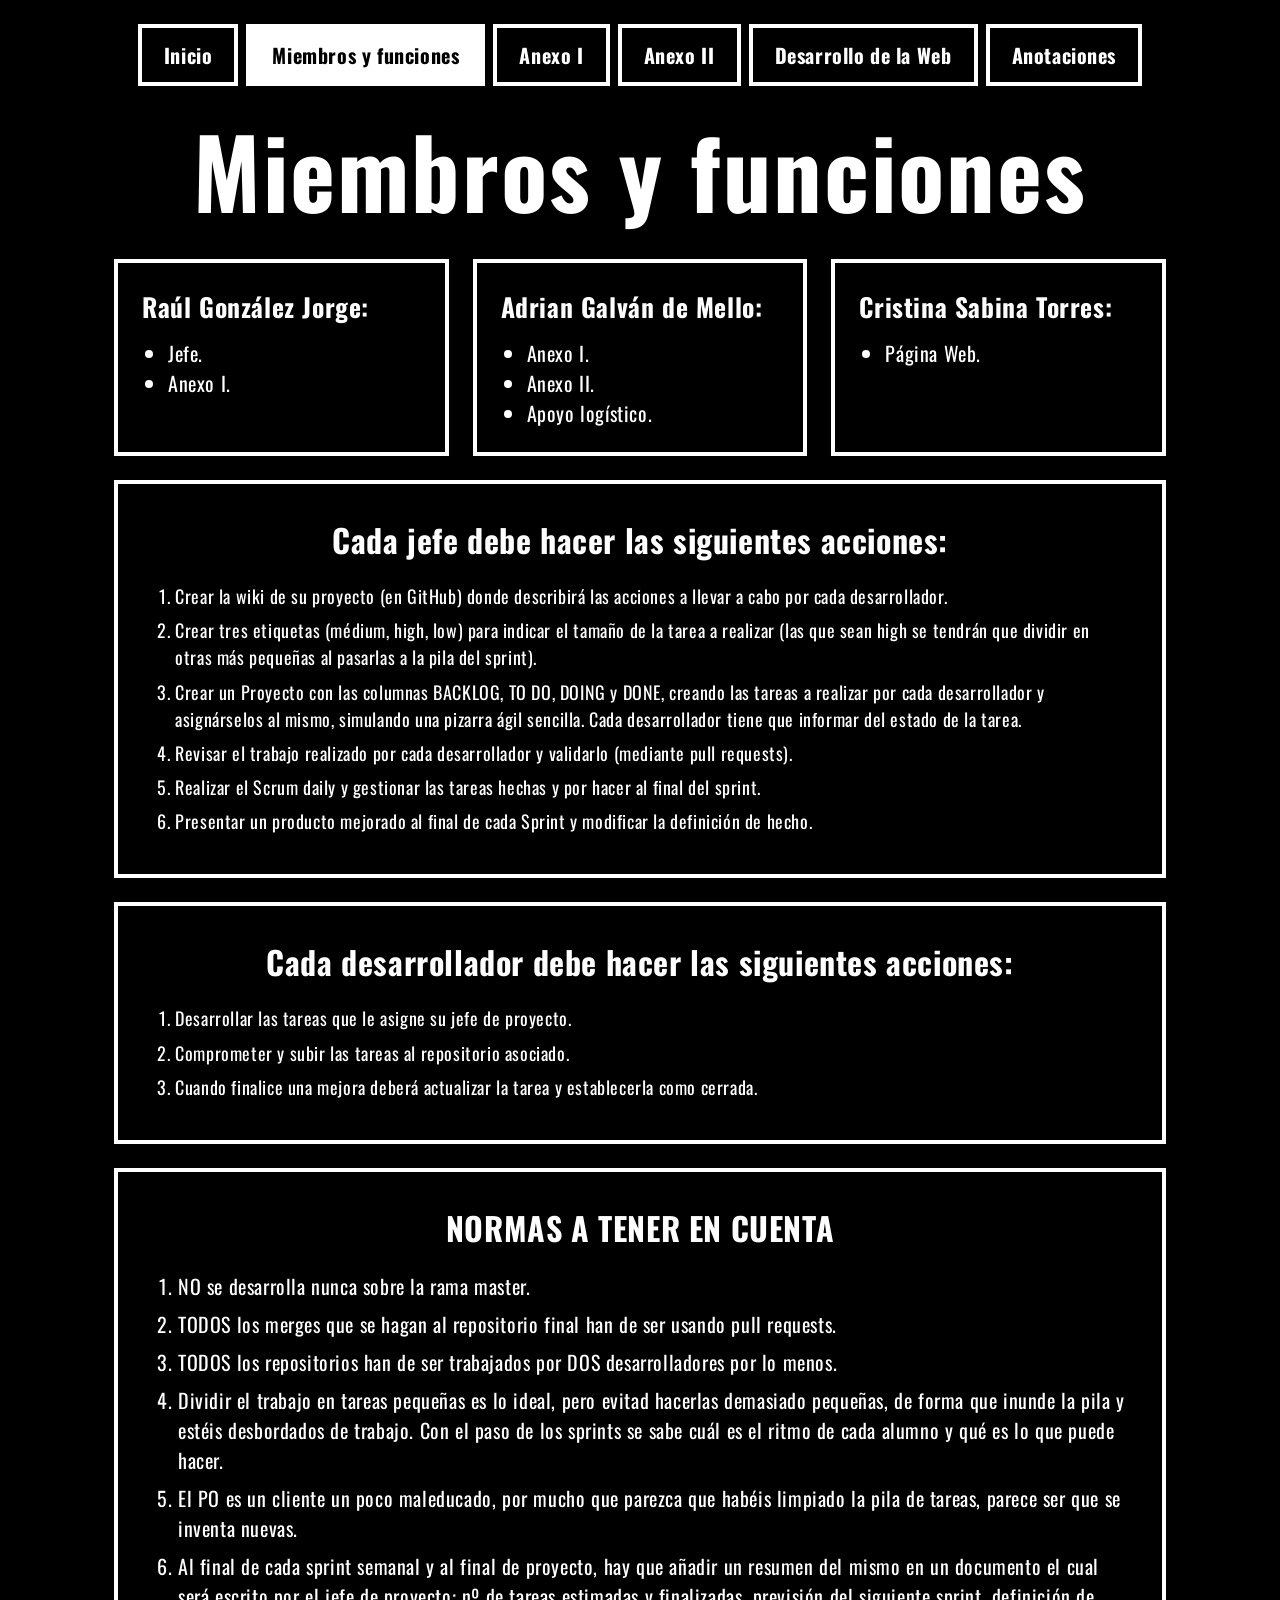
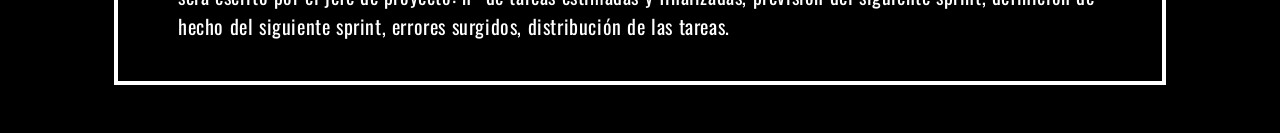
==== miembros.html @ 22e86164 "feat(web): sube la web descomprimida en la raíz del repositorio (#1) Antes se había subido como Pagi" ====
<!DOCTYPE html>
<html lang="es">
<head>
  <meta charset="UTF-8">
  <meta name="viewport" content="width=device-width, initial-scale=1">
  <title>Miembros y funciones · Herramientas Colaborativas</title>
  <link rel="preconnect" href="https://fonts.googleapis.com">
  <link rel="preconnect" href="https://fonts.gstatic.com" crossorigin>
  <link href="https://fonts.googleapis.com/css2?family=Oswald:wght@400;700&display=swap" rel="stylesheet">
  <link rel="stylesheet" href="css/estilos.css">
</head>
<body>
  <div class="contenedor">
    <header>
      <nav class="menu" aria-label="Navegación principal">
      <ul>
        <li><a href="index.html">Inicio</a></li>
        <li><a href="miembros.html" aria-current="page">Miembros y funciones</a></li>
        <li><a href="anexo1.html">Anexo I</a></li>
        <li><a href="anexo2.html">Anexo II</a></li>
        <li><a href="web.html">Desarrollo de la Web</a></li>
        <li><a href="anotaciones.html">Anotaciones</a></li>
      </ul>
      </nav>
    </header>
    <main>
      <h1>Miembros y funciones</h1>
      <section class="miembros" aria-label="Miembros del equipo">
        <article class="miembro">
          <h3>Raúl González Jorge:</h3>
          <ul><li>Jefe.</li><li>Anexo I.</li></ul>
        </article>
        <article class="miembro">
          <h3>Adrian Galván de Mello:</h3>
          <ul><li>Anexo I.</li><li>Anexo II.</li><li>Apoyo logístico.</li></ul>
        </article>
        <article class="miembro">
          <h3>Cristina Sabina Torres:</h3>
          <ul><li>Página Web.</li></ul>
        </article>
      </section>

      <section class="caja caja--lista">
        <h2>Cada jefe debe hacer las siguientes acciones:</h2>
        <ol>
          <li>Crear la wiki de su proyecto (en GitHub) donde describirá las acciones a llevar a cabo por cada desarrollador.</li>
          <li>Crear tres etiquetas (médium, high, low) para indicar el tamaño de la tarea a realizar (las que sean high se tendrán que dividir en otras más pequeñas al pasarlas a la pila del sprint).</li>
          <li>Crear un Proyecto con las columnas BACKLOG, TO DO, DOING y DONE, creando las tareas a realizar por cada desarrollador y asignárselos al mismo, simulando una pizarra ágil sencilla. Cada desarrollador tiene que informar del estado de la tarea.</li>
          <li>Revisar el trabajo realizado por cada desarrollador y validarlo (mediante pull requests).</li>
          <li>Realizar el Scrum daily y gestionar las tareas hechas y por hacer al final del sprint.</li>
          <li>Presentar un producto mejorado al final de cada Sprint y modificar la definición de hecho.</li>
        </ol>
      </section>

      <section class="caja caja--lista">
        <h2>Cada desarrollador debe hacer las siguientes acciones:</h2>
        <ol>
          <li>Desarrollar las tareas que le asigne su jefe de proyecto.</li>
          <li>Comprometer y subir las tareas al repositorio asociado.</li>
          <li>Cuando finalice una mejora deberá actualizar la tarea y establecerla como cerrada.</li>
        </ol>
      </section>

      <section class="caja">
        <h2>NORMAS A TENER EN CUENTA</h2>
        <ol>
          <li>NO se desarrolla nunca sobre la rama master.</li>
          <li>TODOS los merges que se hagan al repositorio final han de ser usando pull requests.</li>
          <li>TODOS los repositorios han de ser trabajados por DOS desarrolladores por lo menos.</li>
          <li>Dividir el trabajo en tareas pequeñas es lo ideal, pero evitad hacerlas demasiado pequeñas, de forma que inunde la pila y estéis desbordados de trabajo. Con el paso de los sprints se sabe cuál es el ritmo de cada alumno y qué es lo que puede hacer.</li>
          <li>El PO es un cliente un poco maleducado, por mucho que parezca que habéis limpiado la pila de tareas, parece ser que se inventa nuevas.</li>
          <li>Al final de cada sprint semanal y al final de proyecto, hay que añadir un resumen del mismo en un documento el cual será escrito por el jefe de proyecto: nº de tareas estimadas y finalizadas, previsión del siguiente sprint, definición de hecho del siguiente sprint, errores surgidos, distribución de las tareas.</li>
        </ol>
      </section>
    </main>
  </div>
</body>
</html>
---- css/estilos.css ----
/* ==========================================================
   Herramientas Colaborativas — hoja de estilos única
   Diseño: fondo negro, texto blanco, cajas con borde blanco.
   Para cambiar la tipografía del diseño de Canva, edita
   --fuente y el <link> de Google Fonts en el <head>.
   ========================================================== */

:root {
  --fondo: #000;
  --texto: #fff;
  --texto-suave: #8a8a8a;
  --borde: 4px;
  --fuente: "Oswald", "Arial Narrow", Impact, sans-serif;
  --ancho-max: 1100px;
  --espacio: clamp(0.75rem, 2.5vw, 1.5rem);
}

*, *::before, *::after { box-sizing: border-box; }

html { -webkit-text-size-adjust: 100%; }

body {
  margin: 0;
  background: var(--fondo);
  color: var(--texto);
  font-family: var(--fuente);
  font-size: clamp(1rem, 1.6vw, 1.25rem);
  line-height: 1.5;
  letter-spacing: 0.03em;
}

img { max-width: 100%; height: auto; }

a { color: inherit; }

:focus-visible {
  outline: 3px dashed var(--texto);
  outline-offset: 3px;
}

/* ---------- Estructura general ---------- */
.contenedor {
  width: 100%;
  max-width: var(--ancho-max);
  margin: 0 auto;
  padding: var(--espacio);
}

/* ---------- Navegación ---------- */
.menu ul {
  list-style: none;
  margin: 0;
  padding: 0;
  display: flex;
  flex-wrap: wrap;
  justify-content: center;
  gap: 0.5rem;
}

.menu a {
  display: block;
  padding: 0.6em 1.1em;
  border: var(--borde) solid var(--texto);
  color: var(--texto);
  text-decoration: none;
  font-weight: 700;
  text-align: center;
  transition: background-color 0.15s, color 0.15s;
}

.menu a:hover,
.menu a[aria-current="page"] {
  background: var(--texto);
  color: var(--fondo);
}

/* ---------- Títulos ---------- */
h1 {
  margin: 0.35em 0 0.4em;
  text-align: center;
  font-size: clamp(2.5rem, 9vw, 6rem);
  line-height: 1.05;
  font-weight: 700;
  letter-spacing: 0.02em;
}

h2 {
  margin: 0 0 0.6em;
  text-align: center;
  font-size: clamp(1.3rem, 3vw, 2rem);
  font-weight: 700;
}

h3 {
  margin: 0 0 0.5em;
  font-size: clamp(1.15rem, 2.4vw, 1.6rem);
  font-weight: 700;
}

/* ---------- Cajas con borde ---------- */
.caja {
  border: var(--borde) solid var(--texto);
  padding: clamp(1rem, 3vw, 2rem);
  margin-bottom: var(--espacio);
}

.caja p { margin: 0 0 1em; }
.caja p:last-child { margin-bottom: 0; }

.caja--centrada { text-align: center; }

.caja ul, .caja ol { margin: 0; padding-left: 1.4em; }
.caja li { margin-bottom: 0.4em; }
.caja li > ul { margin-top: 0.4em; list-style: circle; }
.caja li > ul ul { list-style: square; }

.caja--lista { font-size: 0.9em; }

/* ---------- Portada ---------- */
.portada {
  min-height: 60vh;
  display: flex;
  flex-direction: column;
  justify-content: space-between;
}

.autores {
  margin: 0;
  padding: var(--espacio) 0;
  text-align: center;
  color: var(--texto-suave);
  font-weight: 700;
}

/* ---------- Miembros: tres columnas ---------- */
.miembros {
  display: grid;
  grid-template-columns: repeat(3, 1fr);
  gap: var(--espacio);
  margin-bottom: var(--espacio);
}

.miembro {
  border: var(--borde) solid var(--texto);
  padding: clamp(1rem, 2.5vw, 1.5rem);
  min-height: 12rem;
}

.miembro ul { margin: 0; padding-left: 1.3em; }

/* ---------- Botones (Anexo I) ---------- */
.botones {
  display: grid;
  grid-template-columns: repeat(4, 1fr);
  gap: 0.25rem;
}

.boton {
  display: block;
  padding: 0.8em 0.5em;
  background: var(--texto);
  color: var(--fondo);
  text-align: center;
  text-decoration: none;
  font-weight: 700;
  font-size: clamp(1.1rem, 2.4vw, 1.6rem);
  border: var(--borde) solid var(--texto);
  transition: background-color 0.15s, color 0.15s;
}

.boton:hover {
  background: var(--fondo);
  color: var(--texto);
}

/* ---------- Pie de página ---------- */
.pie {
  padding: var(--espacio);
  text-align: center;
  color: var(--texto-suave);
  font-size: 0.8em;
}

/* ---------- Responsive ---------- */
/* Tablet */
@media (max-width: 900px) {
  .miembros { grid-template-columns: 1fr 1fr; }
  .botones { grid-template-columns: 1fr 1fr; }
}

/* Móvil */
@media (max-width: 600px) {
  .menu ul { gap: 0.35rem; }
  .menu a { padding: 0.5em 0.8em; font-size: 0.9rem; border-width: 3px; }

  .miembros { grid-template-columns: 1fr; }
  .miembro { min-height: 0; }

  .caja { border-width: 3px; }
  .caja ul, .caja ol { padding-left: 1.2em; }
  .portada { min-height: 50vh; }
}

/* Respeta a quien prefiere menos movimiento */
@media (prefers-reduced-motion: reduce) {
  * { transition: none !important; }
}
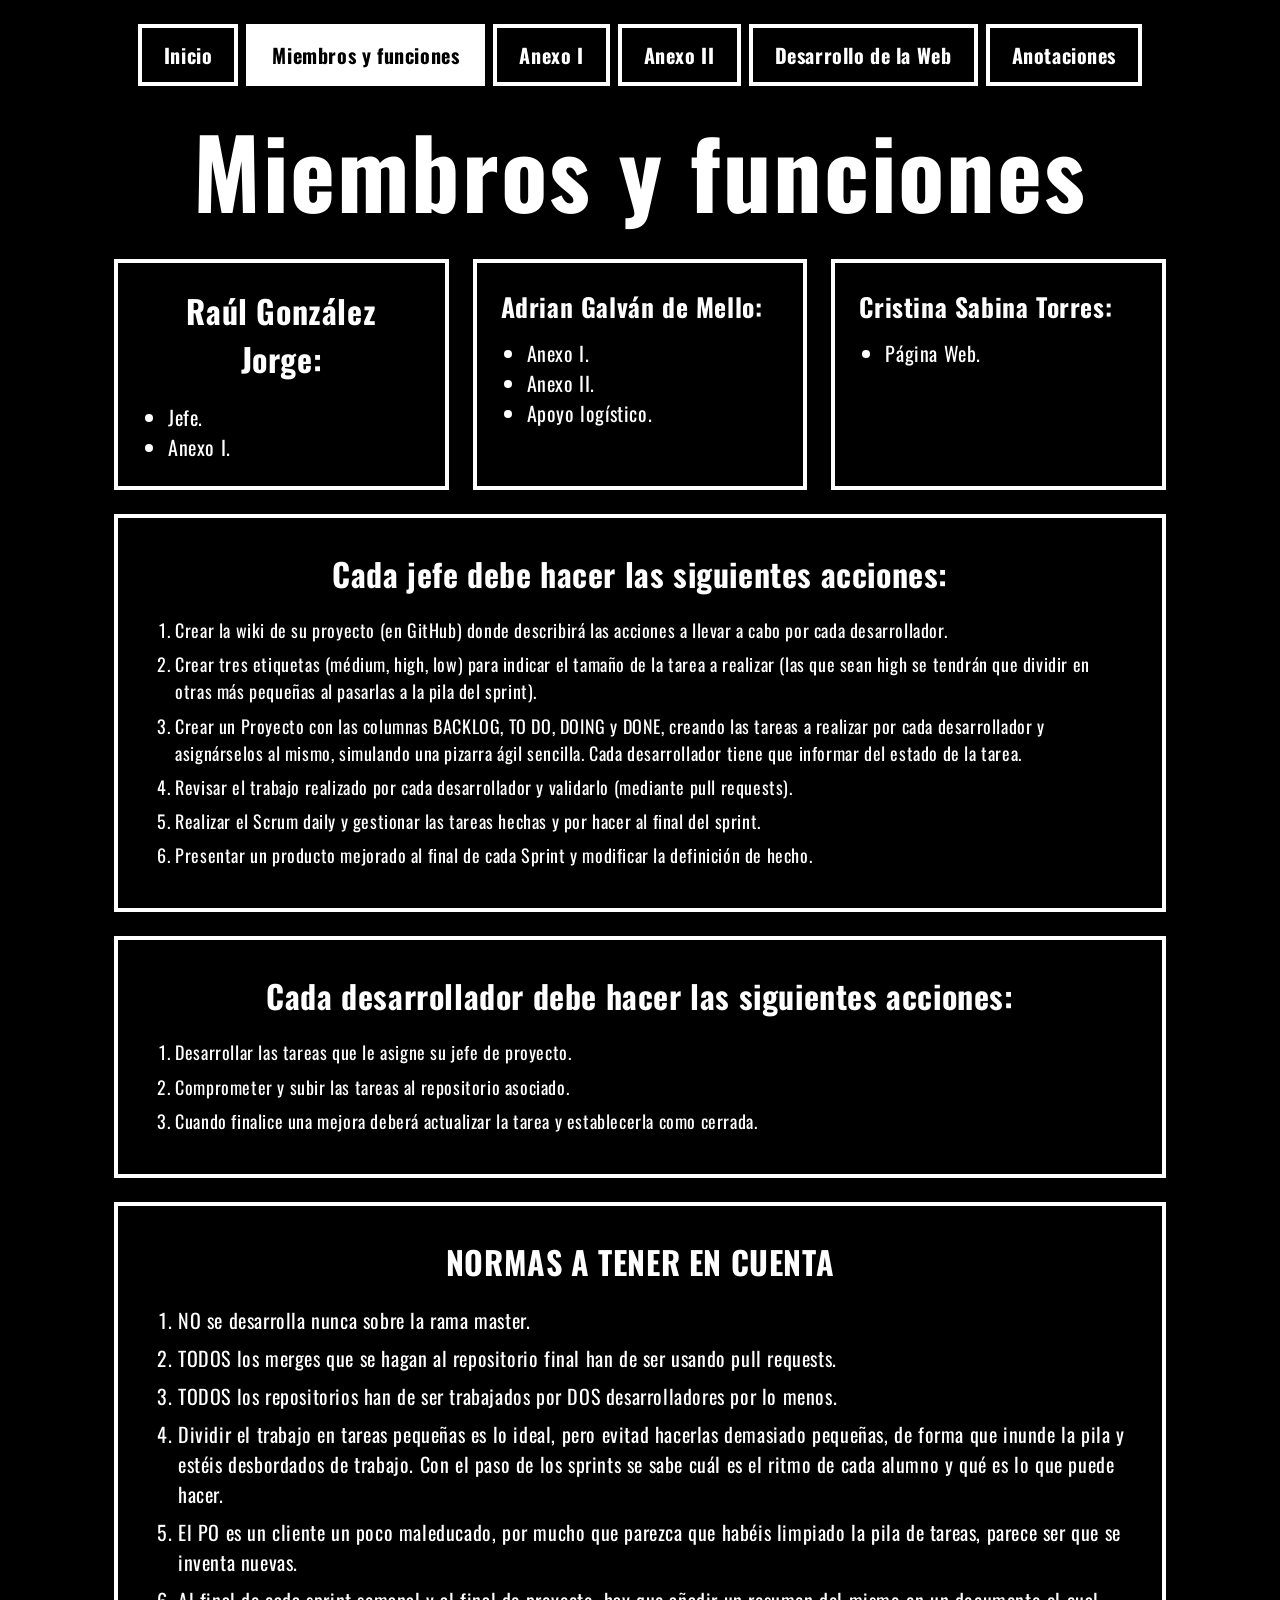
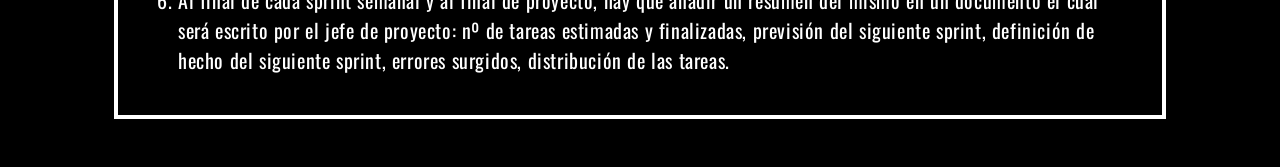
==== commit 8212ad76: "fix(web): corrige los errores del validador del W3C (#6)" ====
--- a/miembros.html
+++ b/miembros.html
@@ -27,7 +27,7 @@
       <h1>Miembros y funciones</h1>
       <section class="miembros" aria-label="Miembros del equipo">
         <article class="miembro">
-          <h3>Raúl González Jorge:</h3>
+          <h2>Raúl González Jorge:</h2>
           <ul><li>Jefe.</li><li>Anexo I.</li></ul>
         </article>
         <article class="miembro">
